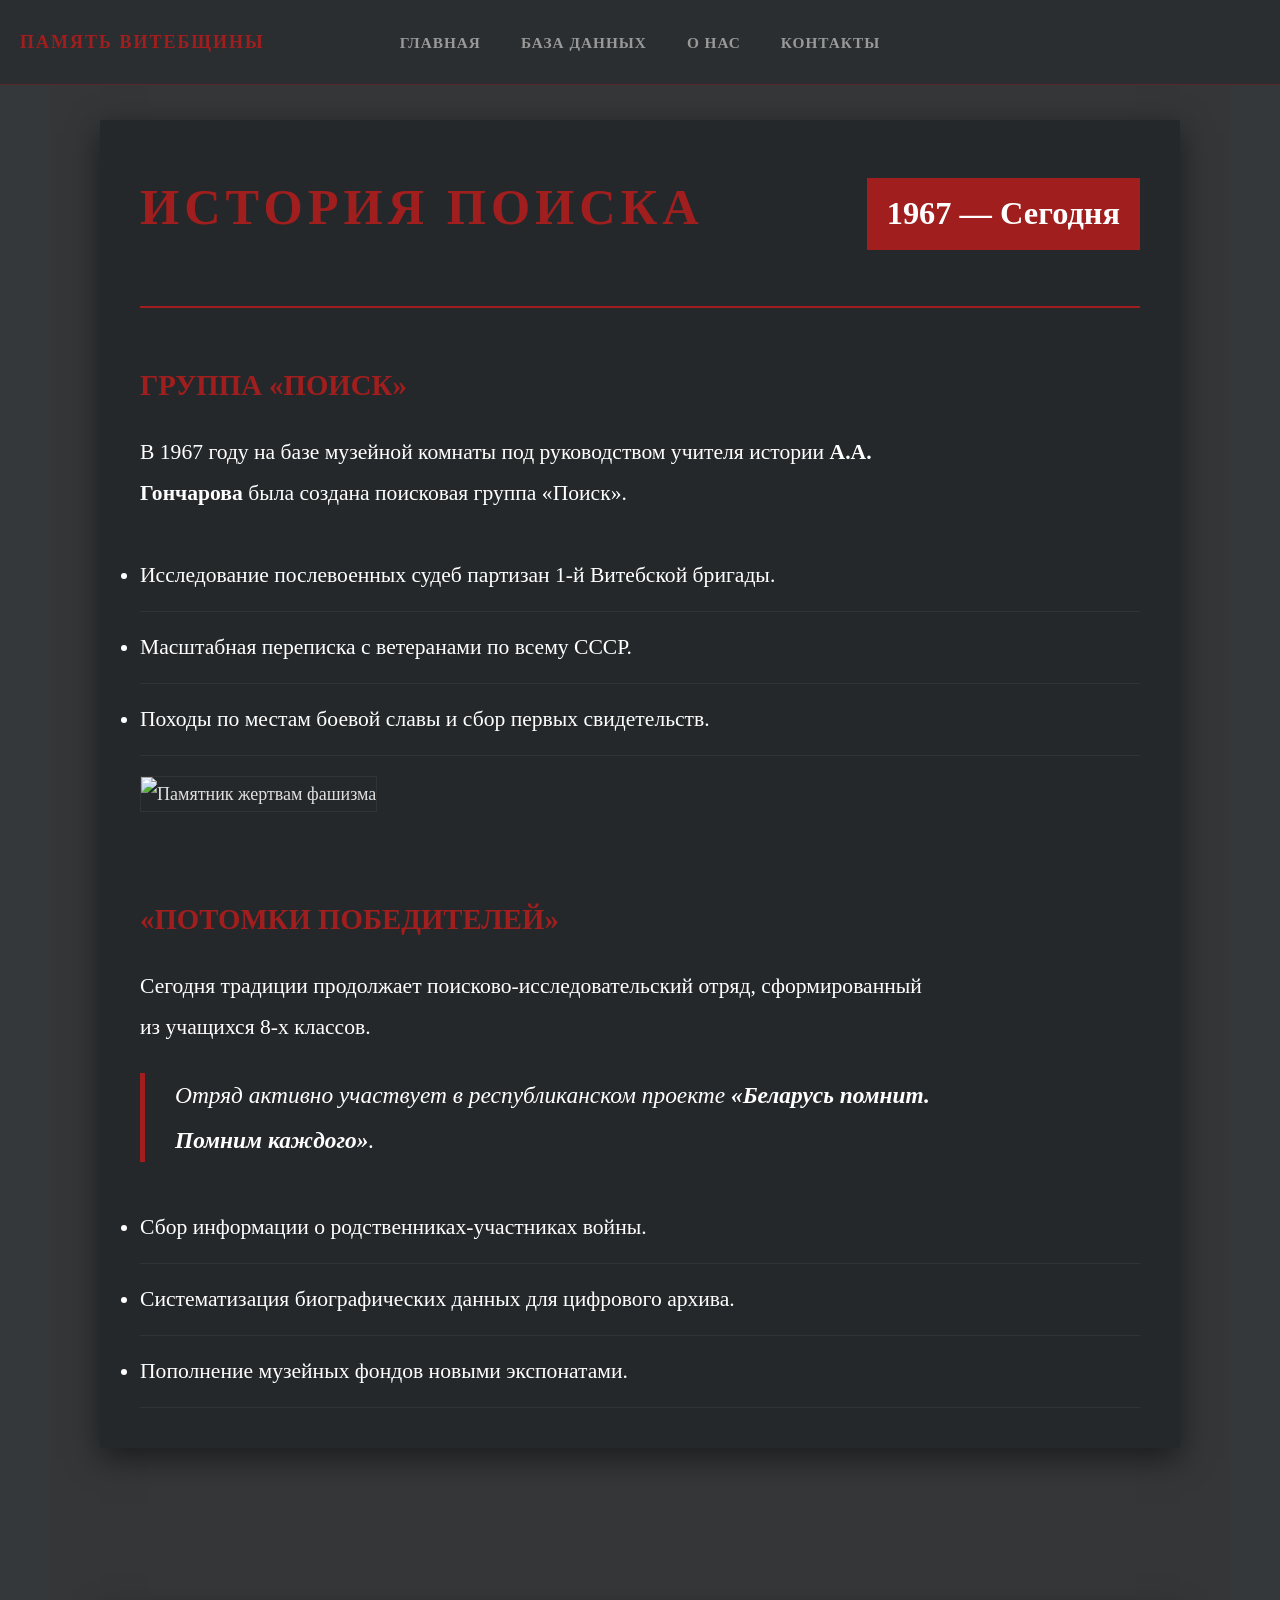
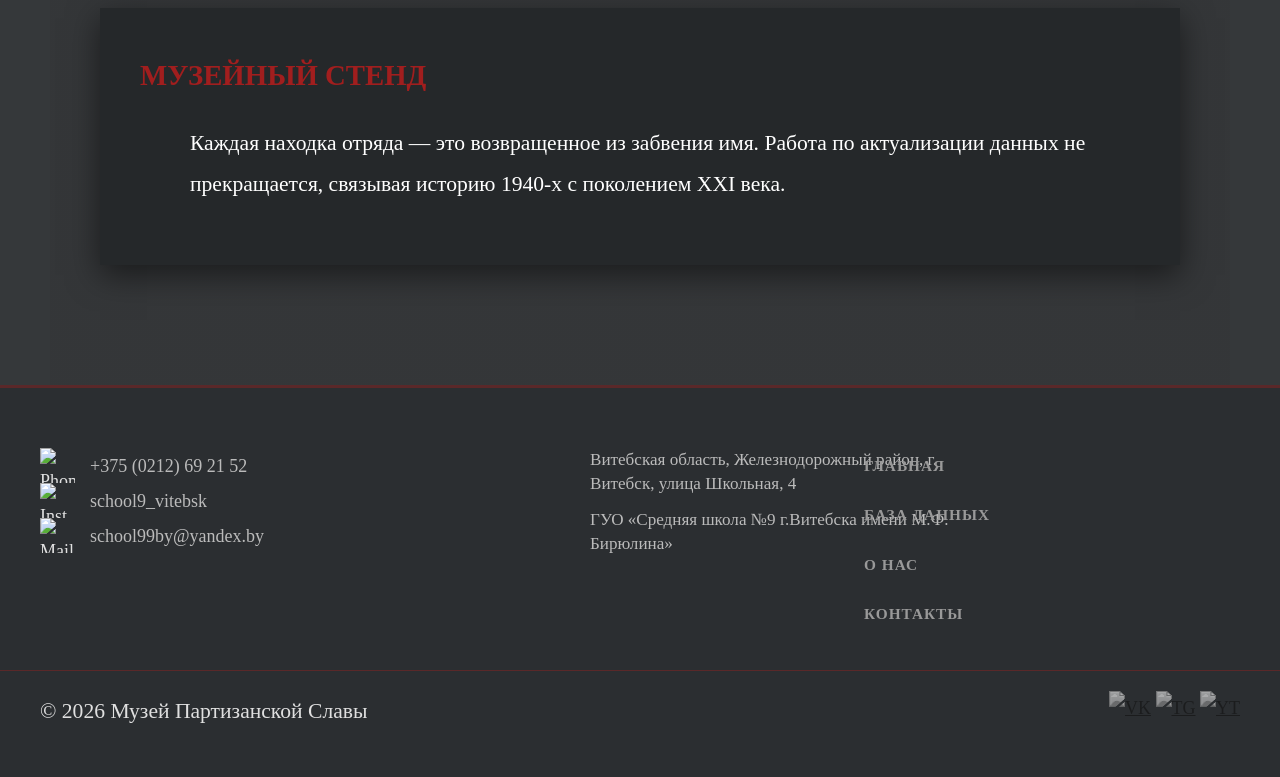
==== about.html @ 1a0a6b39 "Add files via upload" ====
<!DOCTYPE html>
<html lang="ru">
<head>
    <meta charset="UTF-8">
    <meta name="viewport" content="width=device-width, initial-scale=1.0">
    <title>Мой Сайт</title>
    <link rel="stylesheet" href="style.css">
</head>
<body>

    <header>
        <div class="container">
            <nav class="navbar">
                <div class="logo">ПАМЯТЬ ВИТЕБЩИНЫ</div>
                <ul class="nav-links">
                    <li><a href="index.html">Главная</a></li>
                    <li><a href="Database.html">База Данных</a></li>
                    <li><a href="about.html">О нас</a></li>
                    <li><a href="contacts.html">Контакты</a></li>
                </ul>
            </nav>
        </div>
    </header>

    <main class="container">
        <section class="museum-section">
            <div class="container">
                <div class="tragedy-header">
                    <h2 class="red-text">История поиска</h2>
                    <span class="date-badge">1967 — Сегодня</span>
                </div>
                <div class="flex-grid" style="margin-bottom: 80px;">
                    <div class="text-box">
                        <h3>Группа «Поиск»</h3>
                        <p>В 1967 году на базе музейной комнаты под руководством учителя истории <strong>А.А. Гончарова</strong> была создана поисковая группа «Поиск».</p>
                        <ul class="line-list">
                            <li>Исследование послевоенных судеб партизан 1-й Витебской бригады.</li>
                            <li>Масштабная переписка с ветеранами по всему СССР.</li>
                            <li>Походы по местам боевой славы и сбор первых свидетельств.</li>
                        </ul>
                        <img src="IMG_5589.JPG" alt="Памятник жертвам фашизма" class="tragedy-img">
                    </div>
                </div>
                <div class="flex-grid reverse">
                    <div class="text-box">
                        <h3>«Потомки победителей»</h3>
                        <p>Сегодня традиции продолжает поисково-исследовательский отряд, сформированный из учащихся 8-х классов.</p>
                        <p class="accent-p">Отряд активно участвует в республиканском проекте <strong>«Беларусь помнит. Помним каждого»</strong>.</p>
                        <ul class="line-list">
                            <li>Сбор информации о родственниках-участниках войны.</li>
                            <li>Систематизация биографических данных для цифрового архива.</li>
                            <li>Пополнение музейных фондов новыми экспонатами.</li>
                        </ul>
                    </div>
                </div>
            </div>
        </section>

      <section class="museum-section tight-section">
        <div class="container">
            <div class="border-accent-box">
                <h3>Музейный стенд</h3>
                <p style="max-width: 900px; margin: 20px auto;">Каждая находка отряда — это возвращенное из забвения имя. Работа по актуализации данных не прекращается, связывая историю 1940-х с поколением XXI века.</p>
            </div>
        </div>
        </section>
        </section>
    </main>

            <footer>
            <div class="footer-full-content">
                <div class="footer-grid">
                    <div class="footer-col col-1">
                        <div class="contact-item">
                            <img src="Phone.png" alt="Phone">
                            <span>+375 (0212) 69 21 52</span>
                        </div>
                        <div class="contact-item">
                            <img src="instagram-new.png" alt="Inst">
                            <span>school9_vitebsk</span>
                        </div>
                        <div class="contact-item">
                            <img src="Gmail.png" alt="Mail">
                            <span> school99by@yandex.by</span>
                        </div>
                    </div>

                    <div class="footer-col col-2">
                        <p>Витебская область, Железнодорожный район, г. Витебск, улица Школьная, 4</p>
                        <p>ГУО «Средняя школа №9 г.Витебска имени М.Ф. Бирюлина»</p>
                    </div>

                    <div class="footer-col col-3">
                        <ul class="footer-nav-vertical">
                            <li><a href="index.html">Главная</a></li>
                            <li><a href="Database.html">База Данных</a></li>
                            <li><a href="about.html">О нас</a></li>
                            <li><a href="contacts.html">Контакты</a></li>
                        </ul>
                    </div>
                </div>

                <div class="footer-line"></div>

                <div class="footer-bottom">
                    <p class="copyright">&copy; 2026 Музей Партизанской Славы</p>
                    <div class="footer-social-icons">
                        <a href="#"><img src="Phone.png" alt="VK"></a>
                        <a href="#"><img src="instagram-new.png" alt="TG"></a>
                        <a href="#"><img src="Gmail.png" alt="YT"></a>
                    </div>
                </div>
            </div>
        </footer>

</body>
</html>
---- style.css ----
* { margin: 0; padding: 0; box-sizing: border-box; }

html { font-size: 18px; }

body { 
    background-color: rgb(32, 32, 34); 
    color: #e0e0e0; 
    font-family: 'Inter', 'Georgia', serif; 
    line-height: 1.9;
    overflow-x: hidden;
}

.container { max-width: 1300px; margin: 0 auto; padding: 0 50px; }

header { 
    position: fixed; 
    top: 0;
    left: 0;         
    width: 100%;     
    
    background-color: rgb(43, 46, 49); 
    border-bottom: 1px solid rgba(161, 30, 30, 0.4); 
    padding: 25px 0;
    z-index: 1000;   
    margin: 0; 
}

header, footer { 
    background-color:  rgb(35, 38, 41); 
    
    border-bottom: 3px solid rgba(161, 30, 30, 0.4); 
    padding: 25px 0;
}
footer { 
    border-top: 3px solid rgba(161, 30, 30, 0.4); 
    border-bottom: none; 
    margin-top: 0;
}

.nav-links a, .footer-nav a { 
    color: #a0a0a0; 
}
.navbar, .footer-content { 
    display: flex; 
    flex-direction: row; 
    justify-content: space-between; 
    align-items: center; 
}

.nav-links, .footer-nav { 
    list-style: none; 
    display: flex; 
    flex-direction: row; 
    gap: 40px; 
}

.nav-links a, .footer-nav a { 
    color: #999; 
    text-decoration: none; 
    font-weight: bold; 
    text-transform: uppercase; 
    font-size: 0.9rem; 
    transition: 0.4s;
    letter-spacing: 1px;
}

.nav-links a:hover, .nav-links a.active { color: #fff; border-bottom: 2px solid #a11e1e; }

.museum-section { padding: 120px 0; }

h1 { font-size: 3.5rem; line-height: 1.2; margin-bottom: 40px; color: #fff; letter-spacing: 2px; }
h2 { font-size: 2.8rem; margin-bottom: 40px; text-transform: uppercase; letter-spacing: 5px; color: #fff; }
h3, h4 { font-size: 1.6rem; color: #a11e1e; margin-bottom: 20px; text-transform: uppercase; }

p { font-size: 1.2rem; margin-bottom: 25px; max-width: 800px; } 

.text-box p { width: 100%; } 

.flex-grid { display: flex; flex-direction: row; align-items: center; gap: 100px; }
.flex-grid.reverse { flex-direction: row-reverse; }
.image-box, .text-box { flex: 1; }

.image-box img { 
    width: 100%; 
    filter: grayscale(100%) contrast(1.1); 
    border: 1px solid #333; 
    transition: 0.8s ease-in-out;
}
.image-box img:hover { filter: grayscale(0%); transform: scale(1.03); }

.grid-three { 
    display: grid; 
    grid-template-columns: repeat(auto-fit, minmax(300px, 1fr)); 
    gap: 40px; 
}

.card { 
    padding: 45px; 
    background: rgba(255,255,255,0.03); 
    border-left: 5px solid #6b1414; 
}

.accent-line-top { 
    display: block; 
    border-top: 6px solid #a11e1e; 
    width: 100px; padding-top: 15px; margin-bottom: 30px; font-weight: 900; color: #a11e1e; text-transform: uppercase;
}

.line-list li { font-size: 1.2rem; padding: 15px 0; border-bottom: 1px solid rgba(255,255,255,0.05); }

.accent-p { 
    font-size: 1.3rem; border-left: 5px solid #a11e1e; padding-left: 30px; margin-bottom: 30px; font-style: italic; 
}

.stats-flex { 
    display: flex; 
    flex-direction: row; 
    justify-content: space-around; 
    align-items: center; 
    text-align: center; 
    gap: 30px; 
    padding: 60px 0;
}

.stat { flex: 1; }
.stat span { font-size: 5rem; font-weight: 200; color: #a11e1e; display: block; line-height: 1; margin-bottom: 15px; }
.stat p { font-size: 1rem; color: #888; text-transform: uppercase; letter-spacing: 2px; margin: 0 auto; }

.btn { 
    display: inline-block; padding: 20px 60px; border: 2px solid #a11e1e; 
    color: #fff; text-decoration: none; text-transform: uppercase; letter-spacing: 3px; font-weight: bold; transition: 0.4s;
}
.btn:hover { background: #a11e1e; box-shadow: 0 0 30px rgba(161, 30, 30, 0.4); }

@media (max-width: 900px) {
    .flex-grid, .flex-grid.reverse, .stats-flex, .navbar, .footer-content { 
        flex-direction: column !important; 
        text-align: center; 
    }
    .nav-links, .footer-nav { flex-direction: column; gap: 20px; margin-top: 20px; }
    h1 { font-size: 2.5rem; }
}
.tragedy-header { 
    display: flex; 
    justify-content: space-between; 
    align-items: baseline; 
    border-bottom: 2px solid #a11e1e; 
    margin-bottom: 50px; 
    padding-bottom: 10px;
}

.date-badge { 
    font-size: 1.8rem; 
    font-weight: bold; 
    color: #fff; 
    background: #a11e1e; 
    padding: 5px 20px; 
}

.highlight-num { 
    font-size: 2.2rem; 
    color: #a11e1e; 
    vertical-align: middle; 
}

.tragedy-steps h3 { 
    font-size: 1.4rem; 
    margin-bottom: 10px; 
    letter-spacing: 1px;
}

.quote-card {
    background: rgba(161, 30, 30, 0.1);
    border-left: 5px solid #a11e1e;
    padding: 30px;
    margin-bottom: 30px;
    position: relative;
}

.quote-text {
    font-size: 1.4rem;
    font-style: italic;
    color: #fff;
    line-height: 1.5;
    margin-bottom: 15px;
}

.quote-author {
    display: block;
    text-align: right;
    font-weight: bold;
    color: #a11e1e;
    text-transform: uppercase;
}

.img-caption {
    font-size: 0.9rem;
    color: #777;
    margin-top: 15px;
    text-align: center;
}

.tragedy-footer {
    margin-top: 50px;
    padding: 30px;
    background: rgba(255, 255, 255, 0.03);
    border: 1px solid rgba(161, 30, 30, 0.2);
    text-align: center;
    font-style: italic;
}

.tragedy-img {
    margin-top: 20px;
    border: 1px solid #333;
}

.sidebar-content {
    display: flex;
    flex-direction: column;
    justify-content: flex-start; 
    height: 100%;
}

.tragedy-footer {
    margin-top: 60px;
    padding: 40px 20px; 
    background: rgba(255, 255, 255, 0.05); 
    border: 1px solid rgba(161, 30, 30, 0.3);
    text-align: center;
}

.footer-highlight {
    font-size: 1.6rem; 
    font-weight: 500;
    color: #e0e0e0;
    line-height: 1.4;
    letter-spacing: 1px;
    text-transform: none; 
}

.quote-card {
    margin-top: 0; 
    background: rgba(161, 30, 30, 0.15);
    border-left: 6px solid #a11e1e;
}
.image-box img {
    width: 100%;
    height: 450px; 
    object-fit: cover; 
    filter: grayscale(100%) contrast(1.1);
    border: 1px solid #333;
    display: block;
}

.tragedy-img {
    height: 350px !important; 
}
.image-box img { 
    width: 100%; 
    height: 450px; 
    object-fit: cover; 
    filter: grayscale(100%) contrast(1.1); 
    border: 1px solid #333; 
    transition: 0.6s;
}

.database-grid.two-columns {
    display: grid;
    grid-template-columns: 1fr 1fr; 
    gap: 40px; 
    margin-top: 50px;
    padding: 0 10px; 
}

.name-card.db-item {
    background: rgba(255, 255, 255, 0.04);
    border: 1px solid rgba(161, 30, 30, 0.3);
    padding: 20px; 
    transition: all 0.4s cubic-bezier(0.165, 0.84, 0.44, 1);
    cursor: pointer;
    display: flex;
    align-items: center;
    justify-content: center;
    text-align: center;
}

.name-card.db-item:hover {
    background: rgba(161, 30, 30, 0.25);
    border-color: #a11e1e;
    padding: 28px 20px; 
    transform: translateY(-5px); 
    box-shadow: 0 10px 20px rgba(0, 0, 0, 0.4);
}

.name-card.db-item span {
    font-size: 1.25rem; 
    color: #bbb;
    text-transform: uppercase;
    letter-spacing: 2px;
}

.nav-links a, .footer-nav a { 
    color: #999; 
    text-decoration: none; 
    font-weight: bold; 
    text-transform: uppercase; 
    font-size: 0.85rem; 
    transition: 0.4s;
    padding-bottom: 5px;
    border-bottom: 2px solid transparent; 
}

.nav-links a:hover, .footer-nav a:hover { 
    color: #fff; 
    border-bottom: 2px solid #a11e1e; 
    letter-spacing: 2px;
}

.nav-links a.active, .footer-nav a.active { 
    color: #fff; 
    border-bottom: 2px solid #a11e1e;
}

.name-card.db-item.found {
    grid-column: 1 / -1; 
    order: -1;           
    background: rgba(161, 30, 30, 0.4);
    border-color: #ff0000;
    padding: 40px 20px;  
    transform: translateY(-10px); 
    box-shadow: 0 15px 40px rgba(0, 0, 0, 0.8);
    z-index: 100;
}

.database-grid.two-columns {
    display: grid;
    grid-template-columns: 1fr 1fr;
    gap: 40px;
    padding: 0 10px;
    transition: all 0.5s ease; 
}

.name-card.db-item {
    transition: all 0.5s cubic-bezier(0.4, 0, 0.2, 1);
}
#searchBtn {
    background: rgba(35, 38, 41, 0.8); 
    border: 1px solid #6b1414; 
    color: #999; 
    margin-top: 0;
    padding: 0 35px;
    height: 64px; 
    cursor: pointer;
    font-size: 0.9rem;
    letter-spacing: 2px;
    text-transform: uppercase;
    transition: all 0.4s ease;
    clip-path: none; 
}

#searchBtn:hover {
    background: #6b1414; 
    color: #fff;
    border-color: #a11e1e;
    box-shadow: 0 0 15px rgba(107, 20, 20, 0.4);
}

#dbSearch {
    height: 64px;
    border: 1px solid rgba(161, 30, 30, 0.3);
}

.name-card.db-item span {
    font-size: 1.25rem; 
    color: #bbb;
    text-transform: none !important; 
    letter-spacing: 1px;
    font-weight: 500;
    transition: 0.3s;
}

.modal-overlay {
    display: none; 
    position: fixed;
    top: 0; left: 0;
    width: 100%; height: 100%;
    background: rgba(0, 0, 0, 0.85);
    z-index: 1000;
    backdrop-filter: blur(5px);
}

.modal-content {
    position: absolute;
    top: 50%; left: 50%;
    transform: translate(-50%, -50%);
    width: 875px;
    height: 460px;
    background: #1a1c1e;
    border: 1px solid #a11e1e;
    box-shadow: 0 0 50px rgba(0,0,0,1);
    display: flex;
    flex-direction: column;
}

.close-modal {
    position: absolute;
    right: 20px; top: 10px;
    font-size: 35px;
    color: #a11e1e;
    cursor: pointer;
    z-index: 10;
}

.modal-body {
    display: flex;
    height: 100%;
}

.modal-image {
    flex: 1;
    background: #000;
    border-right: 2px solid #a11e1e;
}

.modal-image img {
    width: 100%; height: 100%;
    object-fit: cover;
    filter: grayscale(100%);
}

.modal-text {
    flex: 1.2;
    padding: 40px;
    overflow-y: auto;
}

.modal-text h2 {
    font-size: 1.8rem;
    margin-bottom: 10px;
    letter-spacing: 1px;
}

.modal-footer-info {
    margin-top: 30px;
    padding-top: 20px;
    border-top: 1px solid rgba(161, 30, 30, 0.3);
    font-size: 0.9rem;
    color: #888;
}

.modal-overlay {
    display: none; 
    position: fixed; 
    top: 0; left: 0;
    width: 100vw; 
    height: 100vh;
    background: rgba(0, 0, 0, 0.9);
    z-index: 9999; 
    backdrop-filter: blur(8px);
}

.modal-content {
    position: fixed;
    top: 50%; left: 50%;
    transform: translate(-50%, -50%);
    width: 875px;
    height: 460px;
    background: #1a1c1e;
    border: 1px solid #a11e1e;
    display: flex;
    box-sizing: border-box; 
    overflow: hidden;
}

.modal-body {
    display: flex;
    width: 100%;
    height: 100%;
}

.modal-image {
    width: 45%; 
    height: 100%;
    border-right: 1px solid #a11e1e;
}

.modal-image img {
    width: 100%;
    height: 100%;
    object-fit: cover;
}

.modal-text {
    width: 55%; 
    padding: 40px;
    color: #e0e0e0;
    overflow-y: auto; 
}

.detail-panel {
    display: none; 
    width: 875px;
    height: 460px;
    margin: 0 auto 50px auto; 
    background: #1a1c1e;
    border: 1px solid #a11e1e;
    box-shadow: 0 20px 40px rgba(0,0,0,0.5);
    overflow: hidden;
    animation: slideDown 0.5s ease-out; 
}

@keyframes slideDown {
    from { opacity: 0; transform: translateY(-20px); }
    to { opacity: 1; transform: translateY(0); }
}

.detail-content {
    display: flex;
    height: 100%;
}

.detail-image {
    width: 400px;
    border-right: 1px solid #a11e1e;
    background: #000;
}

.detail-image img {
    width: 100%;
    height: 100%;
    object-fit: cover;
}

.detail-text {
    flex: 1;
    padding: 40px;
    display: flex;
    flex-direction: column;
}

.detail-bio {
    flex-grow: 1;
    margin-top: 20px;
    font-size: 1.1rem;
    color: #ccc;
    overflow-y: auto;
}

.detail-meta {
    margin-top: 20px;
    padding-top: 20px;
    border-top: 1px solid rgba(161, 30, 30, 0.2);
    font-size: 0.9rem;
}

.detail-panel.active {
    display: block;
}

.hero-overlay {
    display: none;
    position: fixed;
    top: 0; left: 0;
    width: 100%; height: 100%;
    z-index: 1000;
    background: rgba(0, 0, 0, 0.2); 
}

.hero-card-popup {
    position: absolute;
    width: 875px;
    height: 460px;
    background: #1a1c1e;
    border: 1px solid #a11e1e;
    box-shadow: 0 30px 60px rgba(0,0,0,0.8);
    display: flex;
    pointer-events: auto; 
    animation: popupFade 0.3s ease-out;
}

@keyframes popupFade {
    from { opacity: 0; transform: scale(0.95); }
    to { opacity: 1; transform: scale(1); }
}

.popup-image {
    width: 380px;
    height: 100%;
    border-right: 1px solid #a11e1e;
}

.popup-image img {
    width: 100%; height: 100%; object-fit: cover; filter: grayscale(100%);
}

.popup-text {
    flex: 1;
    padding: 40px;
    display: flex;
    flex-direction: column;
}

.popup-bio {
    flex-grow: 1;
    margin-top: 20px;
    font-size: 1.1rem;
    color: #ccc;
}

.popup-meta {
    margin-top: 20px;
    padding-top: 20px;
    border-top: 1px solid rgba(161, 30, 30, 0.3);
    font-size: 0.9rem;
}
.hero-overlay {
    display: none;
    position: absolute; 
    top: 0; left: 0;
    width: 100%;
    height: 100%; 
    z-index: 1000;
    background: rgba(0, 0, 0, 0.2); 
    pointer-events: none; 
}

.hero-card-popup {
    position: absolute; 
    pointer-events: auto; 
    width: 875px;
    height: 460px;
    background: #1a1c1e;
    border: 1px solid #a11e1e;
    box-shadow: 0 30px 60px rgba(0,0,0,0.9);
    display: flex;
    z-index: 1001;
}

.popup-text {
    flex: 1;
    padding: 30px 40px; 
    display: flex;
    flex-direction: column;
    height: 100%;
    overflow: hidden;
}

#popupName {
    font-size: 1.5rem; 
    margin-bottom: 5px;
    color: #fff;
    letter-spacing: 1px;
}

.popup-bio {
    flex: 1;
    margin-top: 15px;
    font-size: 1.05rem;
    color: #ccc;
    line-height: 1.6;

    height: 200px; 
    overflow-y: auto;

    scrollbar-width: none; 
    -ms-overflow-style: none; 
}

.popup-bio::-webkit-scrollbar {
    display: none; 
}

.popup-meta {
    margin-top: auto; 
    padding-top: 15px;
    border-top: 1px solid rgba(161, 30, 30, 0.3);
    font-size: 0.85rem;
    color: #888;
}

section:nth-of-type(1) .image-box img {
    width: 600px;
    height: 800px;
    object-fit: cover;
    margin: 0 auto; 
}

section:nth-of-type(3) .image-box img {
    width: 550px;
    height: 640px;
    object-fit: cover;
}

section:nth-of-type(4) .image-box img {
    width: 550px;
    height: 700px;
    object-fit: cover;
}

section:nth-of-type(5) .image-box img {
    width: 550px;
    height: 470px;
    object-fit: cover;
}

section:nth-of-type(7) .image-box img {
    width: 550px;
    height: 455px;
    object-fit: cover;
}

.image-box {
    display: flex;
    justify-content: center;
    align-items: center;
}

main {
    background: linear-gradient(
        rgba(60, 63, 66, 0.7), 
        rgba(60, 63, 66, 0.7)
    ), 
    url('IMG_80.png'); 
    
    background-repeat: repeat-y; 
    background-size: 100% auto;
    background-position: top center;
    background-attachment: scroll;

    margin: 0 200px;
    padding: 100px 50px;

    border-left: 50px solid #35383a;
    border-right: 50px solid #35383a;
    
    position: relative;
    min-height: 100vh;

    color: #ffffff; 
}

main .container {
    background: rgba(35, 38, 41, 0.85); 
    padding: 40px; 

    position: relative;
    box-shadow: 0 10px 30px rgba(0, 0, 0, 0.5); 

    color: #e0e0e0 !important; 
}

main .container h1, 
main .container h2, 
main .container p,
main .container li {
    color: #ffffff !important;
}

main .container .red-text, 
main .container .stat span, 
main .container .accent-line-top {
    color: #a11e1e !important;
}

header {
    position: fixed;
    top: 0;
    left: 0;
    width: 100%;
    background-color: rgb(43, 46, 49);
    border-bottom: 1px solid rgba(161, 30, 30, 0.4);
    padding: 25px 0;
    z-index: 1000;
    display: flex;
    align-items: center;
}

.logo {
    position: absolute;
    left: 20px; 
    font-weight: 900;
    letter-spacing: 2px;
    color: #a11e1e;
    text-transform: uppercase;
    white-space: nowrap; 
}

header .container {
    max-width: 1300px;
    margin: 0 auto;
    display: flex;
    justify-content: center; 
    align-items: center;
}

.nav-links {
    list-style: none;
    display: flex;
    gap: 40px;
}
.tight-section {
    padding-top: 40px !important; 
}


.flex-grid + .museum-section {
    padding-top: 20px;
}

footer {
    margin: 0 !important;
    width: 100%;
    padding: 60px 0 20px 0;
    background-color: rgb(43, 46, 49); 
    position: relative;
}

.footer-full-content { width: 100%; }

.footer-grid {
    display: flex;
    position: relative;
    padding-bottom: 40px;
}

.col-1 { margin-left: 40px; width: 300px; }
.col-2 { margin-left: 250px; text-align: left; width: 400px; }
.col-3 { position: absolute; right: 250px; text-align: left; }

.contact-item img { width: 26px; height: 26px; }
.contact-item span { font-size: 1rem; color: #bbb; }

.footer-nav-vertical { list-style: none; display: flex; flex-direction: column; gap: 12px; }

.footer-nav-vertical a {
    color: #999; 
    text-decoration: none; 
    font-weight: bold; 
    text-transform: uppercase; 
    font-size: 0.85rem; 
    transition: 0.4s;
    letter-spacing: 1px;
    padding-bottom: 3px;
    border-bottom: 2px solid transparent;
}

.footer-nav-vertical a:hover {
    color: #fff; 
    border-bottom: 2px solid #a11e1e;
    letter-spacing: 2px; 
}

.footer-line {
    width: 100%;
    height: 1px;
    background: rgba(161, 30, 30, 0.4);
    margin-bottom: 20px;
}

.footer-bottom { display: flex; justify-content: space-between; padding: 0 40px; }
.footer-social-icons img { width: 29px; height: 29px; filter: grayscale(100%); opacity: 0.6; }
.footer-social-icons img:hover { filter: grayscale(0%); opacity: 1; }

@media (max-width: 1200px) {
    .footer-grid { flex-direction: column; padding: 0 40px; }
    .col-1, .col-2, .col-3 { margin: 0 0 30px 0; position: static; text-align: center; width: auto; }
    .footer-nav-vertical { align-items: center; }
}
.col-2 { 
    margin-left: 250px; 
    text-align: left; 
    width: 400px;
    display: flex;
    flex-direction: column;
    gap: 12px; 
}

.col-2 p {
    font-size: 0.95rem; 
    color: #bbb;
    font-weight: 500;
    line-height: 1.4;
    margin: 0;
}

.col-2 p:last-child {
    color: #bbb; 
    font-size: 0.95rem;
}
.footer-grid {
    display: flex;
    align-items: flex-start; 
    padding-bottom: 40px;
    width: 100%;
}

.col-1 { 
    margin-left: 40px; 
    width: 300px; 
}

.col-2 { 
    margin-left: 250px; 
    text-align: left; 
    width: 400px; 
}

.col-3 { 
    margin-left: auto; 
    margin-right: 250px; 
    text-align: left;
}

.footer-nav-vertical { 
    list-style: none; 
    display: flex; 
    flex-direction: column; 
    gap: 15px; 
    margin: 0;
    padding: 0;
}

.footer-nav-vertical a {
    line-height: 1; 
    display: inline-block;
}
.contact-item {
    display: flex;
    align-items: center; 
    gap: 15px;
    height: 35px; 
}

#authorTrigger {
    cursor: default; 
    user-select: none; 
}

.contact-item img {
    width: 35px;  
    height: 35px;
    object-fit: contain;
    display: block;
}

.contact-item span {
    font-size: 1rem;
    line-height: 1; 
}

.footer-social-icons img {
    width: 40px; 
    height: 40px;
}
.map-container {
    box-shadow: 0 0 30px rgba(0, 0, 0, 0.5);
    transition: transform 0.3s ease;
}

.map-container:hover {
    transform: scale(1.01);
    border-color: #ff0000;
}

.footer-grid {
    display: flex;
    align-items: flex-start; 
    padding-bottom: 40px;    
    width: 100%;
    position: relative;
}

.col-3 {
    margin-left: auto;       
    margin-right: 40px;      
    text-align: left;
    position: relative;      
    top: 0;                  
}

.footer-line {
    width: 100%;
    height: 1px;
    background: rgba(161, 30, 30, 0.4);
    margin-top: 0;           
    margin-bottom: 20px;     
}
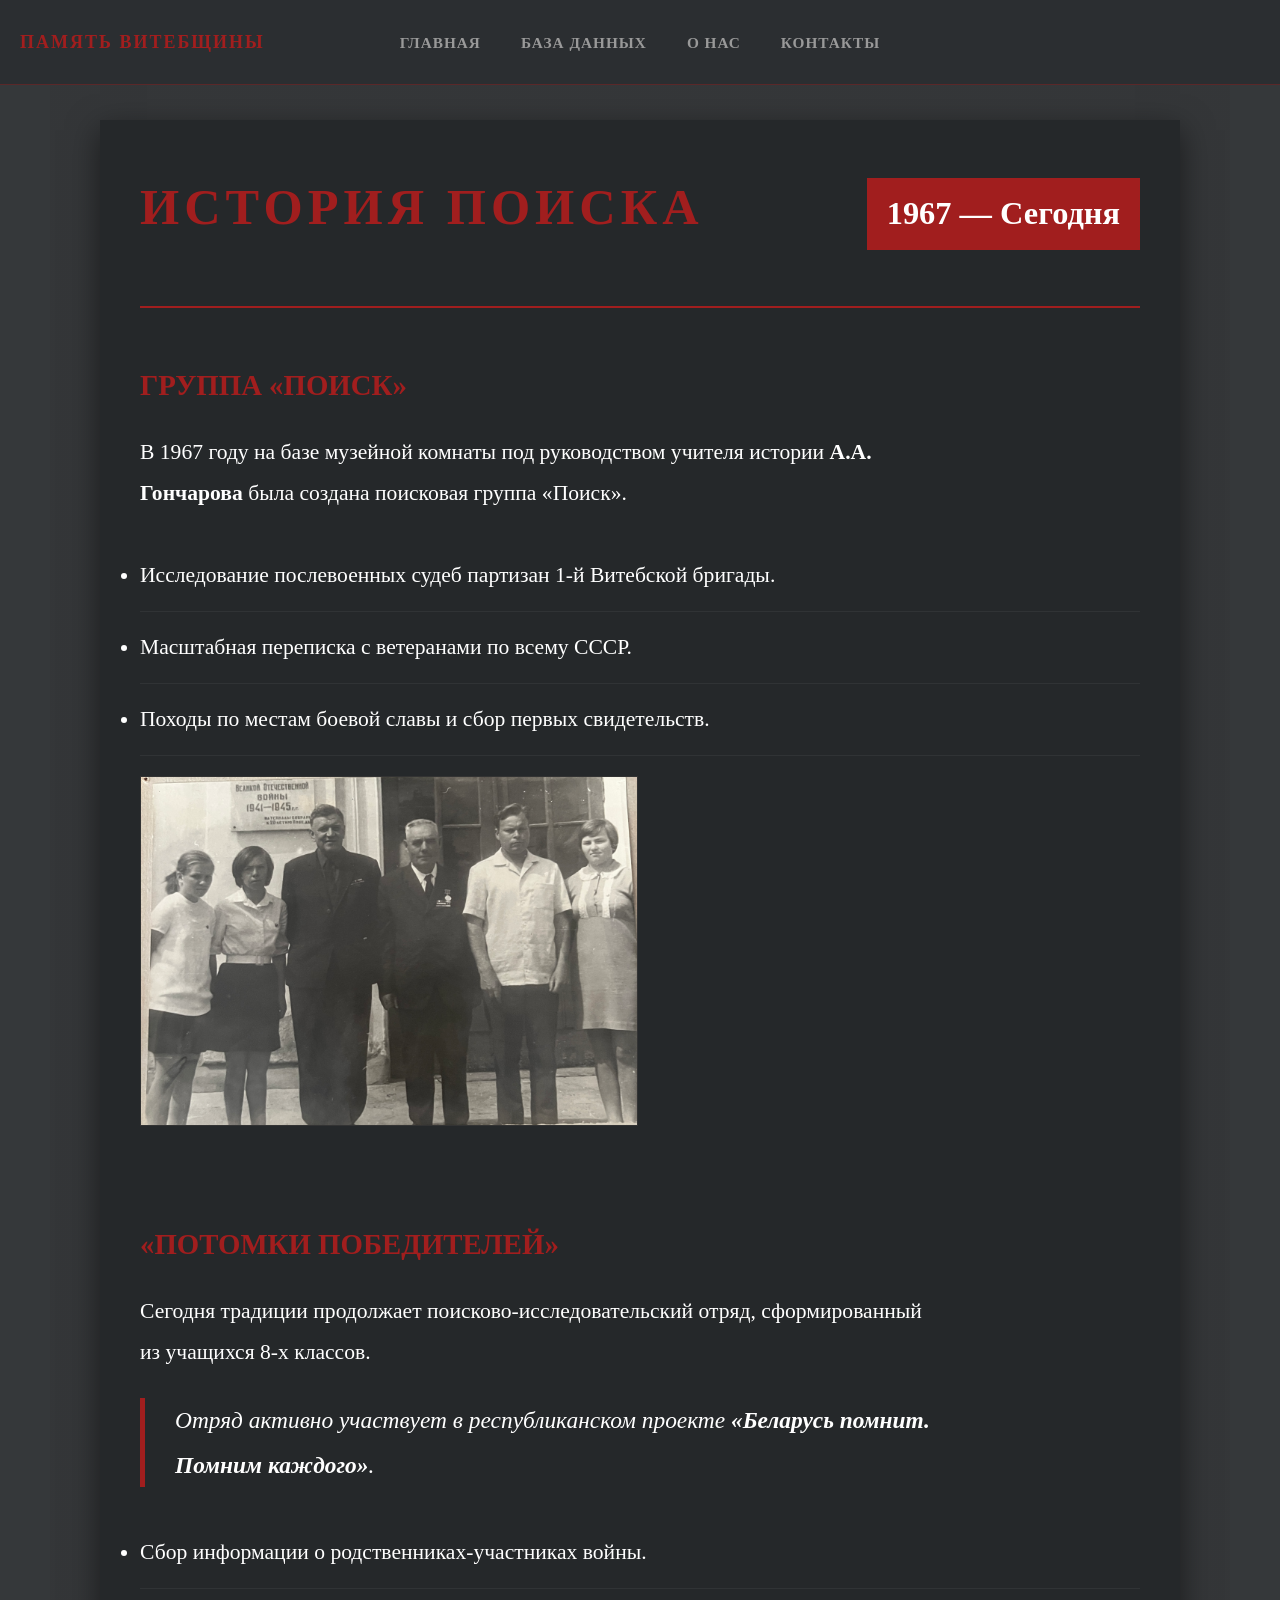
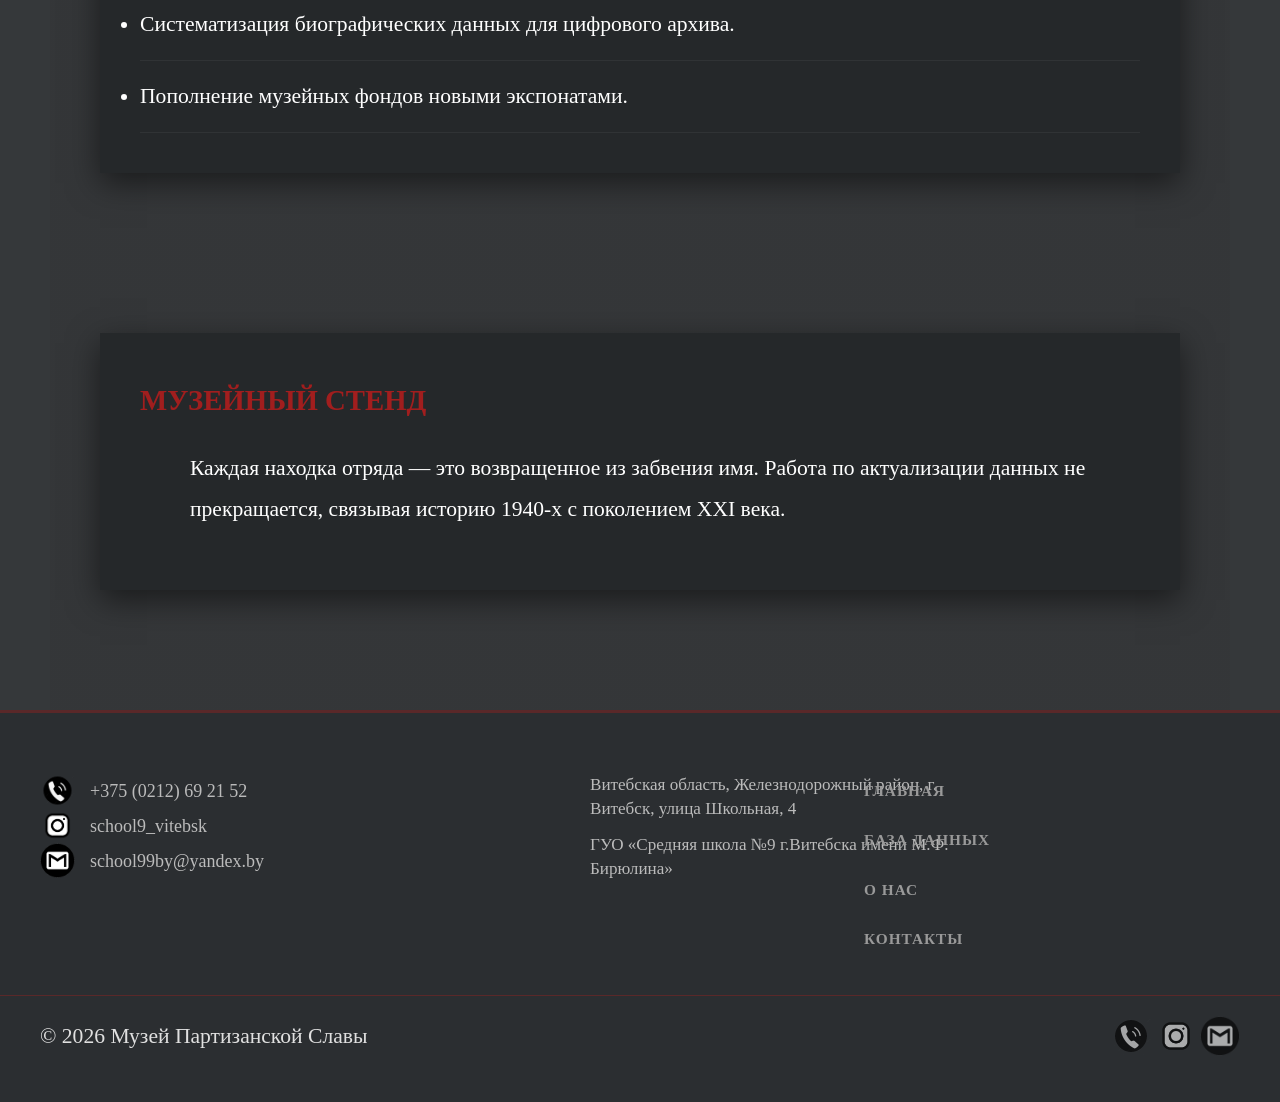
==== commit 097e0156: "Update about.html" ====
--- a/about.html
+++ b/about.html
@@ -38,7 +38,7 @@
                             <li>Масштабная переписка с ветеранами по всему СССР.</li>
                             <li>Походы по местам боевой славы и сбор первых свидетельств.</li>
                         </ul>
-                        <img src="IMG_5589.JPG" alt="Памятник жертвам фашизма" class="tragedy-img">
+                        <img src="img/IMG_5589.JPG" alt="Памятник жертвам фашизма" class="tragedy-img">
                     </div>
                 </div>
                 <div class="flex-grid reverse">
@@ -72,15 +72,15 @@
                 <div class="footer-grid">
                     <div class="footer-col col-1">
                         <div class="contact-item">
-                            <img src="Phone.png" alt="Phone">
+                            <img src="img/Phone.png" alt="Phone">
                             <span>+375 (0212) 69 21 52</span>
                         </div>
                         <div class="contact-item">
-                            <img src="instagram-new.png" alt="Inst">
+                            <img src="img/instagram-new.png" alt="Inst">
                             <span>school9_vitebsk</span>
                         </div>
                         <div class="contact-item">
-                            <img src="Gmail.png" alt="Mail">
+                            <img src="img/Gmail.png" alt="Mail">
                             <span> school99by@yandex.by</span>
                         </div>
                     </div>
@@ -105,13 +105,13 @@
                 <div class="footer-bottom">
                     <p class="copyright">&copy; 2026 Музей Партизанской Славы</p>
                     <div class="footer-social-icons">
-                        <a href="#"><img src="Phone.png" alt="VK"></a>
-                        <a href="#"><img src="instagram-new.png" alt="TG"></a>
-                        <a href="#"><img src="Gmail.png" alt="YT"></a>
+                        <a href="#"><img src="img/Phone.png" alt="VK"></a>
+                        <a href="#"><img src="img/instagram-new.png" alt="TG"></a>
+                        <a href="#"><img src="img/Gmail.png" alt="YT"></a>
                     </div>
                 </div>
             </div>
         </footer>
 
 </body>
-</html>+</html>
